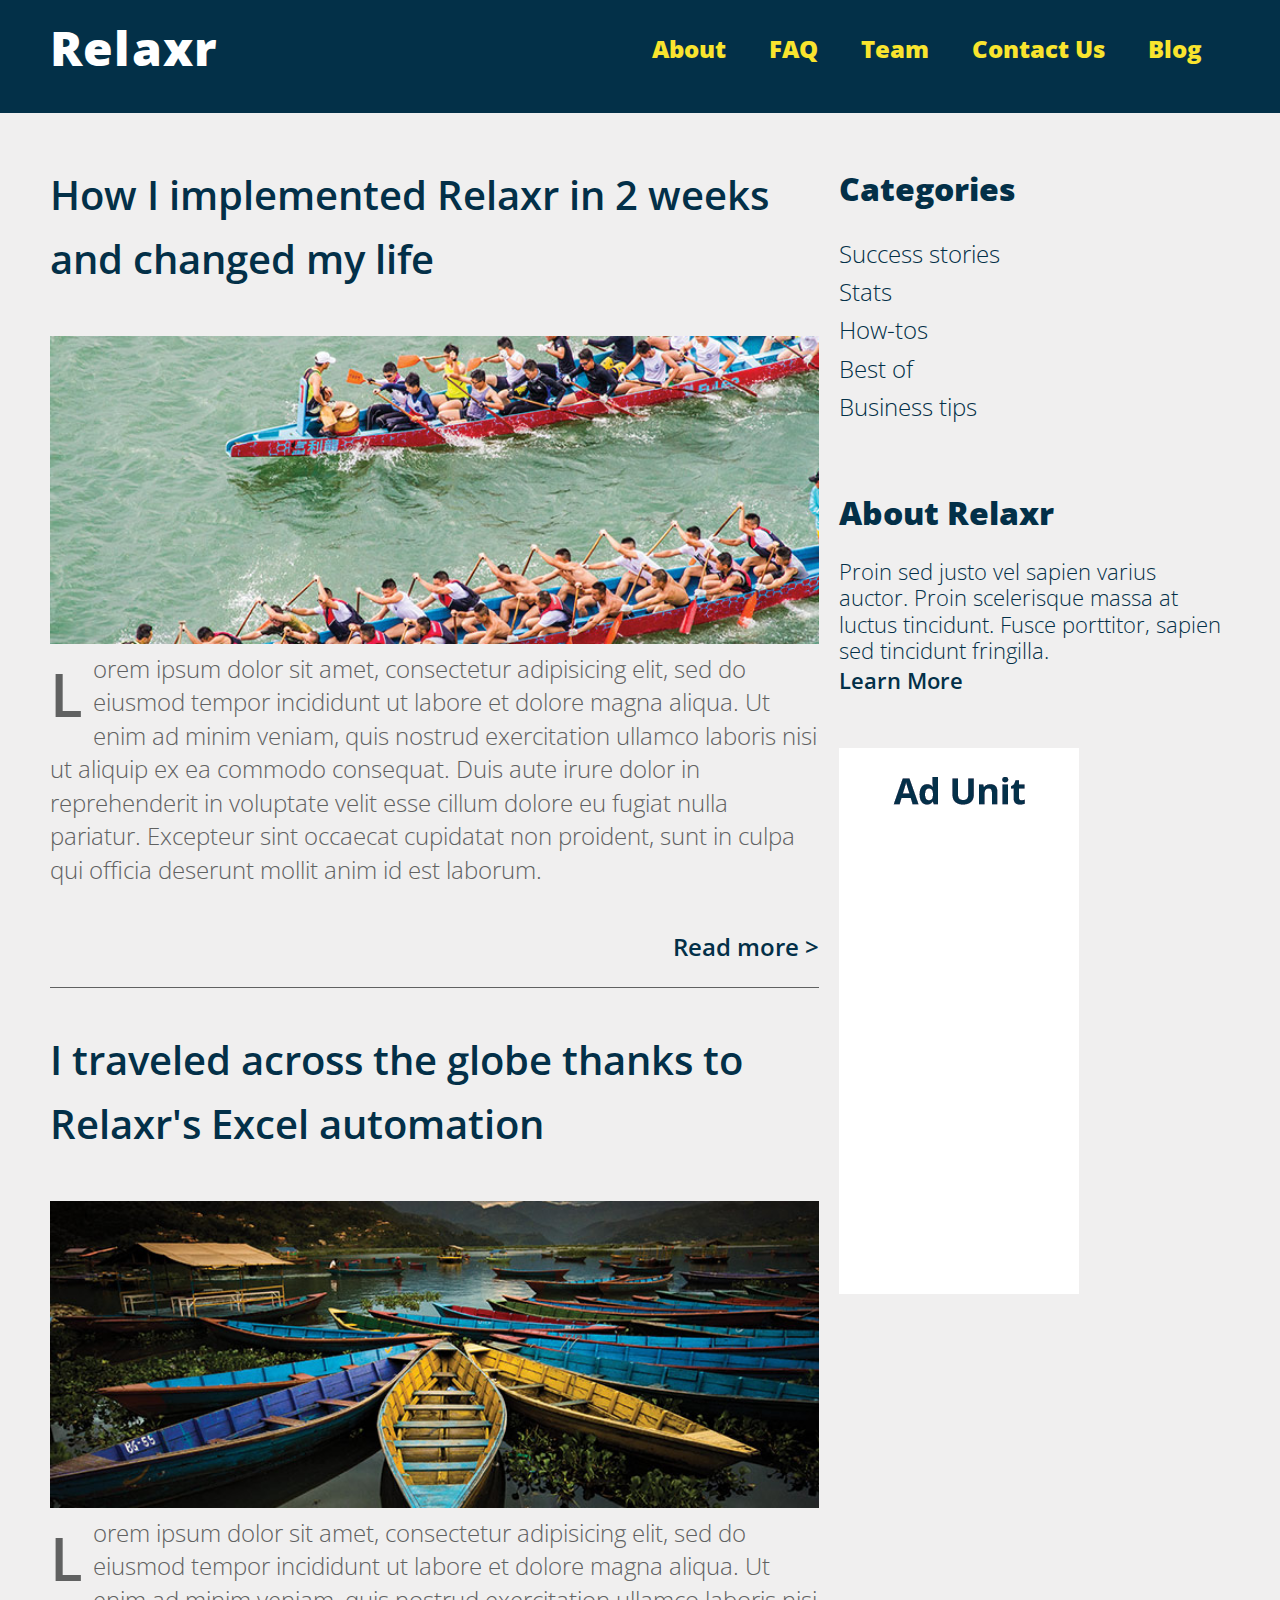
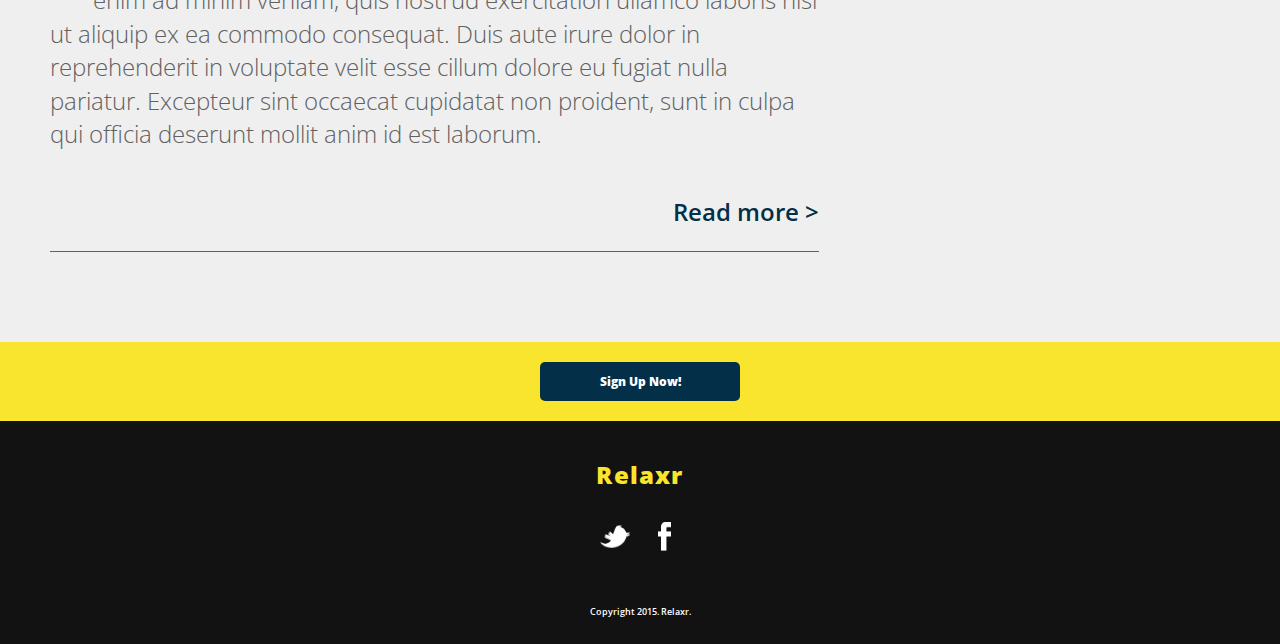
==== blog.html @ 4e0a27b0 "added blog page" ====
<!DOCTYPE html>
<html>
  <head>
    <meta charset="utf-8">
    <meta name="description" content="Your description goes here">
    <meta name="keywords" content="one, two, three">

    <title>Relaxr Blog</title>

    <!-- external CSS link -->
    <link rel="stylesheet" href="css/reset.css">
    <link rel="stylesheet" href="css/style.css">
    <!-- Google Font -->
    <link rel="stylesheet" type="text/css" href="http://fonts.googleapis.com/css?family=Open+Sans:300,300italic,600,800">

  </head>

  <body>

    <div id="blog-container">

      <header class="blog-header clearfix">
        <div class="blog-h1">
          <h1>Relaxr</h1>
        </div>
        <nav class="blog-nav">
          <ul>
            <li><a href="index.html">About</a></li>
            <li><a href="#todo">FAQ</a></li>
            <li><a href="#todo">Team</a></li>
            <li><a href="#todo">Contact Us</a></li>
            <li><a href="blog.html">Blog</a></li>
          </ul>
        </nav>
      </header>

      <div id="mid-lane">

        <article class="case-studies clearfix">

          <article class="case-study">
            <h2>How I implemented Relaxr in 2 weeks and changed my life</h2>
            <img class="case-study-pic" src="images/blog_photo1.jpg" alt="an image depicting a boat race" />
            <p>Lorem ipsum dolor sit amet, consectetur adipisicing elit, sed do eiusmod tempor incididunt ut labore et dolore magna aliqua. Ut enim ad minim veniam, quis nostrud exercitation ullamco laboris nisi ut aliquip ex ea commodo consequat. Duis aute irure dolor in reprehenderit in voluptate velit esse cillum dolore eu fugiat nulla pariatur. Excepteur sint occaecat cupidatat non proident, sunt in culpa qui officia deserunt mollit anim id est laborum.
            </p>
            <a class="read-more" href="#todo">Read more ></a>
          </article>

          <article class="case-study">
            <h2>I traveled across the globe thanks to Relaxr's Excel automation</h2>
            <img class="case-study-pic" src="images/blog_photo2.jpg" alt="an image depicting a boats moored in a bay" />
            <p>Lorem ipsum dolor sit amet, consectetur adipisicing elit, sed do eiusmod tempor incididunt ut labore et dolore magna aliqua. Ut enim ad minim veniam, quis nostrud exercitation ullamco laboris nisi ut aliquip ex ea commodo consequat. Duis aute irure dolor in reprehenderit in voluptate velit esse cillum dolore eu fugiat nulla pariatur. Excepteur sint occaecat cupidatat non proident, sunt in culpa qui officia deserunt mollit anim id est laborum.
            </p>
            <a class="read-more" href="#todo">Read more ></a>
          </article>

        </article><!-- .case-studies -->

        <aside class="side-bar clearfix">

          <aside class="categories">
            <h2>Categories</h2>
            <ul>
              <li><a href="#TODO">Success stories</a></li>
              <li><a href="#TODO">Stats</a></li>
              <li><a href="#TODO">How-tos</a></li>
              <li><a href="#TODO">Best of</a></li>
              <li><a href="#TODO">Business tips</a></li>
            </ul>
          </aside>

          <aside class="about">
            <h2>About Relaxr</h2>
            <p>
              Proin sed justo vel sapien varius auctor. Proin scelerisque massa at luctus tincidunt. Fusce porttitor, sapien sed tincidunt fringilla.
            </p>
            <a class="learn-more" href="#TODO">Learn More</a>
          </aside>

          <aside class="ad-unit">
            <img src="images/ad-unit.png" alt="" />
          </aside>

      </aside><!-- .side-bar -->

    </div><!-- #mid-lane -->

    <div class="blog-sign-up-lane">
      <nav class="sign-up">
        <a href="#TODO" class="sign-up-button hover">Sign Up Now!</a>
      </nav>
    </div>

    <div class="social-media clearfix">
      <h5>Relaxr</h5>
      <div class="twitter-container clearfix">
        <nav class="twitter">
          <a href="http://www.twitter.com" target="_blank"></a>
        </nav>
      </div>
      <div class="facebook-container clearfix">
        <nav class="facebook">
          <a href="http://www.facebook.com" target="_blank"></a>
        </nav>
      </div>
    </div>

    <footer>Copyright 2015. Relaxr.</footer>

  </div><!-- #container -->

  </body>
</html>
---- css/style.css ----
/*
Project Name: Relaxr Landing Page
Client: Relaxr
Author: Vanda Illyes
Developer @GA in LDN
*/


/******************************************
/* SETUP
/*******************************************/

/* Box Model Hack */
* {
  -moz-box-sizing: border-box; /* Firexfox */
  -webkit-box-sizing: border-box; /* Safari/Chrome/iOS/Android */
  box-sizing: border-box; /* IE */
}

/* Clear fix hack */
.clearfix:after {
  content: ".";
  display: block;
  clear: both;
  visibility: hidden;
  line-height: 0;
  height: 0;
}

.clear {
  clear: both;
}

.alignright {
  float: right;
  padding: 0 0 10px 10px; /* note the padding around a right floated image */
}

.alignleft {
  float: left;
  padding: 0 10px 10px 0; /* note the padding around a left floated image */
}

/******************************************
/* BASE STYLES
/*******************************************/

body {
  font-family: 'Open Sans', sans-serif;
  line-height: 1.6;
}


/******************************************
/* LAYOUT
/*******************************************/

/* Center the container */
#container {
  width: 100%;
  margin: auto;
  height: 500px;
}

/******************************************
/* ADDITIONAL STYLES
/*******************************************/

/******************************************
/* INDEX
/*******************************************/

/* Header */
.index-header {
  background: url(../images/header_bg.jpg) no-repeat center rgb(134,141,157);
  background-size: cover;
}
h1 {
  font-size: 48px;
  font-weight: 800;
  color: #FFF;
  letter-spacing: 1.2px;
  padding-left: 50px;
  padding-top: 10px;
}
h2 {
  font-size: 24px;
  font-weight: 600;
  color: #FFF;
  text-align: center;
  padding: 10px 0 45px 0;
}
a { /* This also defines properties and values for the button in 'Sign Up'. */
  font-weight: 800;
  border-radius: 5px;
  text-decoration: none;
  width: 200px;
  padding: 10px;
  display: block;
  text-align: center;
  margin: 0 auto;
}
.hover:hover{
  box-shadow: 2px 2px 3px #9F034C;
}
.get-it {
  padding-bottom: 120px;
}
.get-it-button {
  font-size: 14px;
  color: #033048;
  background-color: #f9e42e;
}

/* Benefits */
.benefits {
  background-color: #f0efef;
}
h3 {
  font-size: 20px;
  font-weight: 600;
  color: #033048;
  padding: 45px 0 10px 50px;
}
p,
ul {
  font-size: 13px;
  font-weight: 300;
  color: #606161;
  margin-left: 50px;
}
ul {
  padding: 30px 0 45px 60px;
}
li {
  list-style: disc;
}

/* Testimonial */
.testimonial {
  background: url(../images/testimonial_bg.jpg) no-repeat center;
  background-size: cover;
  opacity: 0.9;
}
blockquote {
  color: #FFF;
  font-size: 18px;
  font-weight: 300;
  font-style: italic;
  text-align: center;
  width: 400px;
  margin: 0 auto;
  padding: 45px 0 0 0;
}
.customer {
  color: #FFF;
  font-size: 18px;
  font-weight: 600;
  font-style: normal;
  text-align: center;
  margin: 0 auto;
  padding: 0 0 45px 0;
}

/* Sign Up */
.sign-up-lane {
background-color: #f9e42e;
}
.sign-up {
  padding: 20px 0;
}
.sign-up-button {
  font-size: 12px;
  color: #FFF;
  background-color: #033048;
}

/* Social Media */
.social-media {
background-color: #121212;
}
h5 {
  color: #f9e42e;
  font-size: 24px;
  font-weight: 800;
  text-align: center;
  letter-spacing: 1.2px;
  padding: 35px 0 20px 0;
}
.twitter-container {
  float: left;
  position: relative;
  width: 50%;
  height: 50px;
}
.twitter {
  float: left;
  width: 40px;
  height: 45px;
  background: url(../images/twitter.png) no-repeat center;
  background-size: 75% auto;
  position: absolute;
  right: 5px;
}
.facebook-container {
  float: right;
  position: relative;
  width:50%;
  height: 50px;
}
.facebook {
  float: right;
  width: 40px;
  height: 45px;
  background: url(../images/facebook.png) no-repeat center;
  background-size: auto 65%;
  position: absolute;
  left: 5px;
}

/* Footer */
footer {
  background-color: #121212;
  color: #FFF;
  font-size: 9px;
  font-weight: 600;
  text-align: center;
  padding: 40px 0 25px 0;
  clear: both;
}

/******************************************
/* BLOG
/*******************************************/

/* Set the background grey for the mid lane area*/
#blog-container {
  background-color: #f0efef;
}

/* Header */
.blog-header {
  background-color: #033048;
}

.blog-h1 {
  float: left;
  width: 40%;
}

.blog-nav {
  float: right;
  width: 60%;
}

nav ul li {
  display: inline-block;
  font-weight: 600;
  font-size: 24px;
  padding: 0 0 0 20px;
}

  nav ul li a {
    text-decoration: none;
    display: inline;
    color: #f9e42e;
  }

  nav ul li a:hover {
    color: #9F034C;
  }

/* Mid Lane */
#mid-lane {
  padding-top: 40px;
  padding-left: 50px;
  padding-right: 50px;
}

/* Case Studies */
.case-studies {
  width: 66%;
  float: left;
  background-color: #f0efef;
  padding-right: 10px;
  padding-bottom: 60px;
}

.case-study {
  position: relative;
  border-bottom: 1px solid #606161;
  margin-bottom: 30px;
}

article h2 {
  color: #033048;
  font-weight: 600;
  font-size: 40px;
  text-align: left;
}

article p {
  color: #606161;
  font-weight: 300;
  font-size: 24px;
  line-height: 1.4;
  margin-left: 0;
  padding-bottom: 100px;
}

article p:first-letter { /*When I include "first-child" as well (article p:first-child:first-letter), then it doesn'get picked up. Why is that?*/
  float: left;
  font-size: 60px;
  font-weight: 600;
  padding-right: 10px;
}

.case-study-pic {
  width: 100%;
}

.read-more {
  color: #033048;
  font-weight: 600;
  font-size: 24px;
  text-align: right;
  position: absolute;
  right: 0;
  bottom: 0;
  padding-right: 0;
  padding-bottom: 20px;
}

.read-more:hover {
  color: #9F034C;
}

/* Side Bar */
.side-bar {
  width: 34%;
  float: right;
  background-color: #f0efef;
  padding-left: 10px;
}

aside h2 {
  color: #033048;
  font-weight: 800;
  font-size: 32px;
  text-align: left;
  padding-bottom: 20px;
}

.categories {
margin-bottom: 50px;
}

aside ul {
  padding: 0;
  margin: 0;
}

  aside ul li {
    list-style: none;
  }

    aside ul li a {
      text-decoration: none;
      color: #033048;
      font-weight: 300;
      font-size: 24px;
      text-align: left;
      padding: 0;
      margin: 0;
    }

.about {
    margin-bottom: 50px;
    }

aside p {
  color: #033048;
  font-weight: 300;
  font-size: 22px;
  line-height: 1.2;
  margin-left: 0;
}

.learn-more {
  color: #033048;
  font-weight: 600;
  font-size: 22px;
  text-align: left;
  padding: 0;
  margin: 0;
}

.learn-more:hover {
  color: #9F034C;
}

/* Sign Up */
.blog-sign-up-lane {
  background-color: #f9e42e;
  clear: both;
  display: block;
}
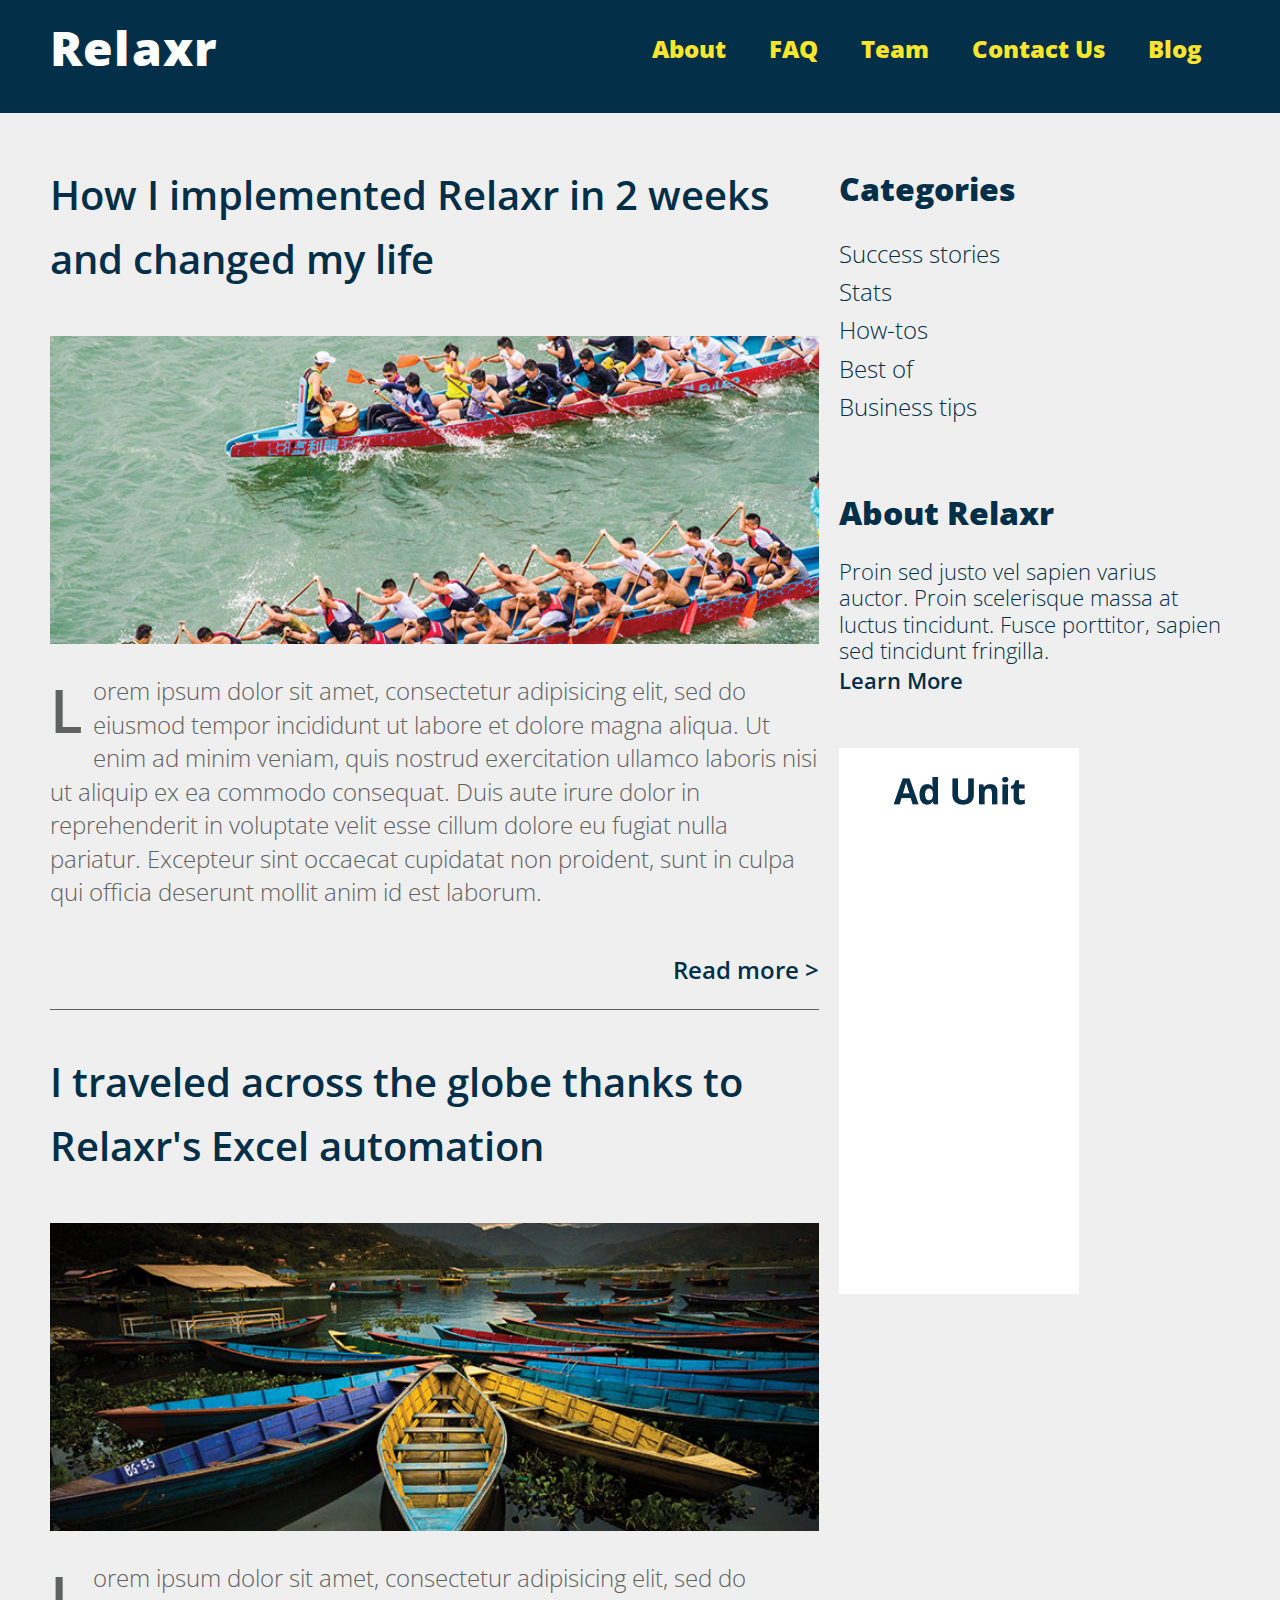
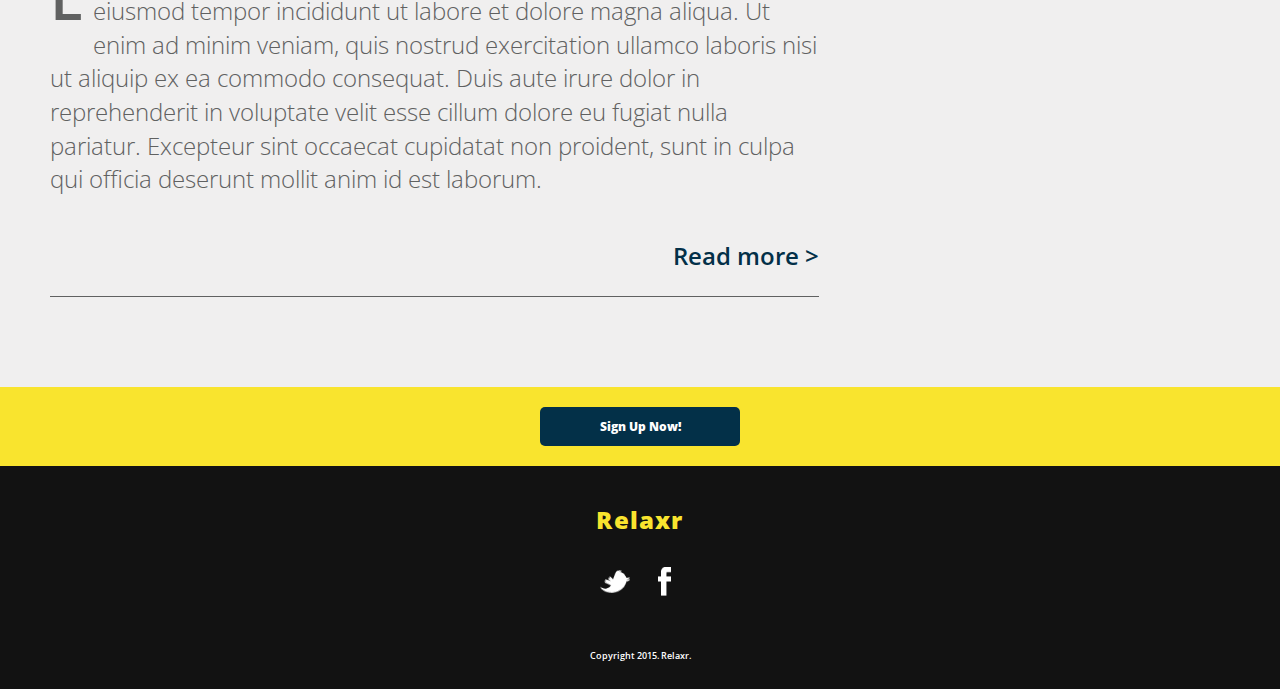
==== commit 26d44ece: "fixed case study images" ====
--- a/blog.html
+++ b/blog.html
@@ -40,7 +40,8 @@
 
           <article class="case-study">
             <h2>How I implemented Relaxr in 2 weeks and changed my life</h2>
-            <img class="case-study-pic" src="images/blog_photo1.jpg" alt="an image depicting a boat race" />
+            <div class="img-1">
+            </div>
             <p>Lorem ipsum dolor sit amet, consectetur adipisicing elit, sed do eiusmod tempor incididunt ut labore et dolore magna aliqua. Ut enim ad minim veniam, quis nostrud exercitation ullamco laboris nisi ut aliquip ex ea commodo consequat. Duis aute irure dolor in reprehenderit in voluptate velit esse cillum dolore eu fugiat nulla pariatur. Excepteur sint occaecat cupidatat non proident, sunt in culpa qui officia deserunt mollit anim id est laborum.
             </p>
             <a class="read-more" href="#todo">Read more ></a>
@@ -48,7 +49,8 @@
 
           <article class="case-study">
             <h2>I traveled across the globe thanks to Relaxr's Excel automation</h2>
-            <img class="case-study-pic" src="images/blog_photo2.jpg" alt="an image depicting a boats moored in a bay" />
+            <div class="img-2">
+            </div>
             <p>Lorem ipsum dolor sit amet, consectetur adipisicing elit, sed do eiusmod tempor incididunt ut labore et dolore magna aliqua. Ut enim ad minim veniam, quis nostrud exercitation ullamco laboris nisi ut aliquip ex ea commodo consequat. Duis aute irure dolor in reprehenderit in voluptate velit esse cillum dolore eu fugiat nulla pariatur. Excepteur sint occaecat cupidatat non proident, sunt in culpa qui officia deserunt mollit anim id est laborum.
             </p>
             <a class="read-more" href="#todo">Read more ></a>
--- a/css/style.css
+++ b/css/style.css
@@ -299,12 +299,27 @@
   text-align: left;
 }
 
+.img-1 {
+  background: url(../images/blog_photo1.jpg) no-repeat center center;
+  background-size: cover;
+  height: 0;
+  padding-bottom: 40%;
+}
+
+.img-2 {
+  background: url(../images/blog_photo2.jpg) no-repeat center center;
+  background-size: cover;
+  height: 0;
+  padding-bottom: 40%;
+}
+
 article p {
   color: #606161;
   font-weight: 300;
   font-size: 24px;
   line-height: 1.4;
   margin-left: 0;
+  padding-top: 30px;
   padding-bottom: 100px;
 }
 
@@ -313,10 +328,7 @@
   font-size: 60px;
   font-weight: 600;
   padding-right: 10px;
-}
-
-.case-study-pic {
-  width: 100%;
+  line-height: 1.2;
 }
 
 .read-more {
@@ -374,6 +386,10 @@
       margin: 0;
     }
 
+    aside ul li a:hover {
+      color: #9F034C;
+    }
+
 .about {
     margin-bottom: 50px;
     }
